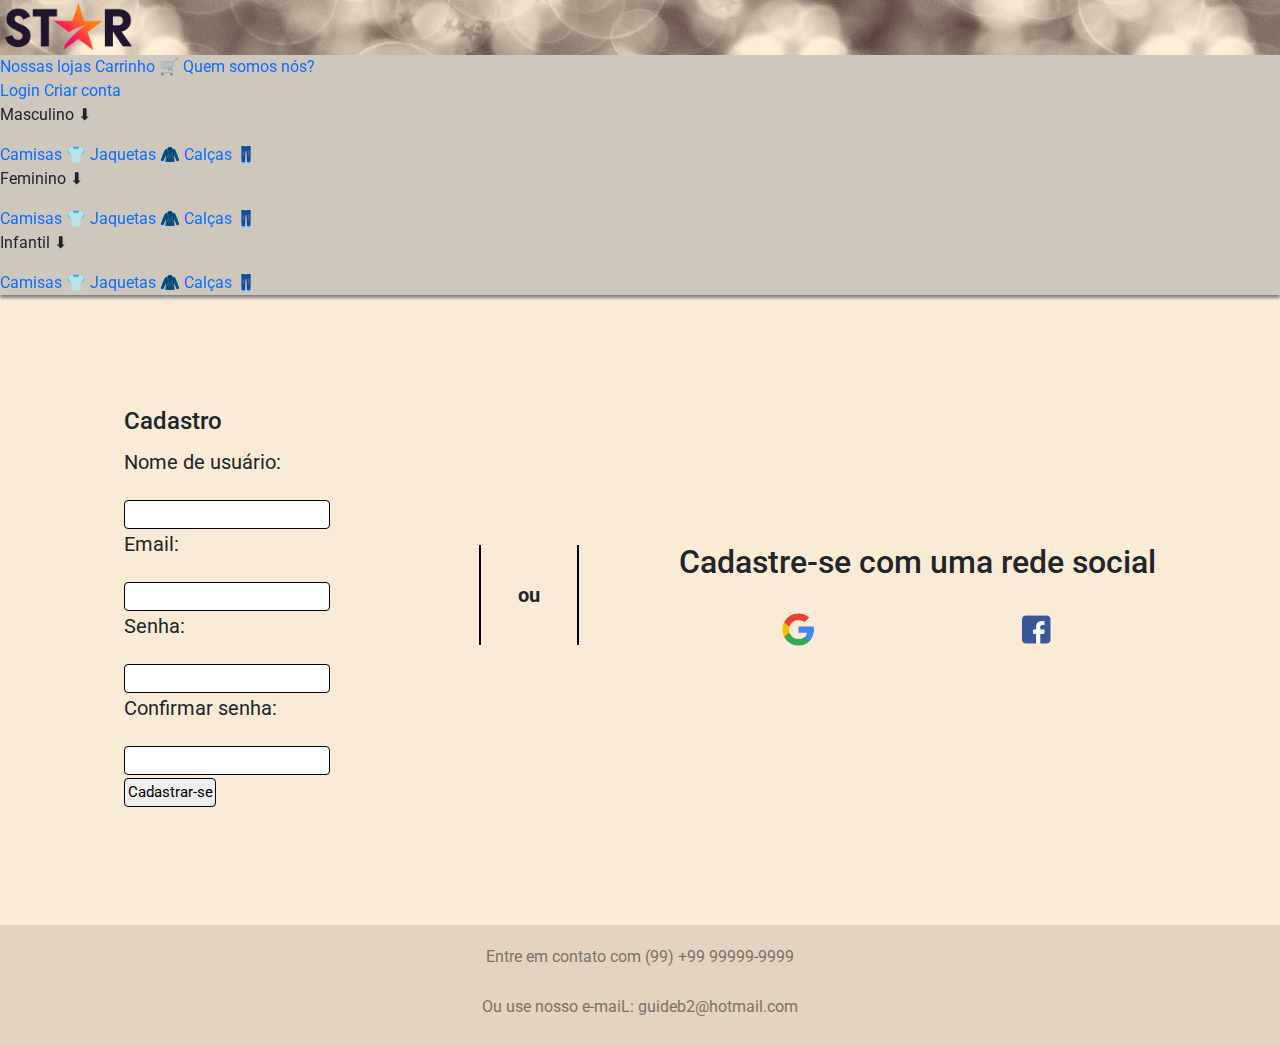
==== html/cadastrohtml.html @ 405eab74 "Add files via upload" ====
<!DOCTYPE html>
<html lang="en">
<head>
    <meta charset="UTF-8">
    <meta name="viewport" content="width=device-width, initial-scale=1.0">
    <link rel="stylesheet" type="text/css" href="../css/style.css"> 
    <link rel="stylesheet" type="text/css" href="../css/cadastrocss.css">
    <link rel="shortcut icon" href="../imagens/logo.png"/>
    <title>Star</title>
    <link href="https://cdn.jsdelivr.net/npm/bootstrap@5.1.3/dist/css/bootstrap.min.css" rel="stylesheet">
    <script src="https://cdn.jsdelivr.net/npm/bootstrap@5.1.3/dist/js/bootstrap.bundle.min.js"></script>
</head>
<body>
    <header>
        <a href="./index.html" class="logo"><img src="../imagens/logo3.png" alt="Logo do site"></a>

        <a href="./index.html" class="banner"><img src="../imagens/v5.png" alt="Banner do site"></a>
    </header>

    <nav>
        <div id="nav_1">
            <a href="./nossaslojashtml.html">Nossas lojas</a>

            <a href="./carrinhohtml.html">Carrinho 🛒</a>

            <a href="./sobre.html">Quem somos nós?</a>

            <div>
                <a href="./loginhtml.html">Login</a>

                <a href="./cadastrohtml.html">Criar conta</a>
            </div>
        </div>

        <div id="nav_2">
            <div class="categoria">
                <p>Masculino ⬇</p>
                <div class="extensao">
                    <a href="./procuracamisetahtml.html">Camisas 👕</a>
                    <a href="./procuracamisetahtml.html">Jaquetas 🧥</a>
                    <a href="./procuracamisetahtml.html">Calças 👖</a>
                </div>
            </div>

            <div class="categoria">
                <p>Feminino ⬇</p>
                <div class="extensao">
                    <a href="./procuracamisetahtml.html">Camisas 👕</a>
                    <a href="./procuracamisetahtml.html">Jaquetas 🧥</a>
                    <a href="./procuracamisetahtml.html">Calças 👖</a>
                </div>
            </div>

            <div class="categoria">
                <p>Infantil ⬇</p>
                <div class="extensao">
                    <a href="./procuracamisetahtml.html">Camisas 👕</a>
                    <a href="./procuracamisetahtml.html">Jaquetas 🧥</a>
                    <a href="./procuracamisetahtml.html">Calças 👖</a>
                </div>
            </div>
        </div>
    </nav>

    <main>
        <form>
            <fieldset>
                <legend>Cadastro</legend>

                <label for="nome">Nome de usuário:</label><br>

                <input type="text" name="nome" id="nome"><br>                

                <label for="email">Email:</label><br>

                <input type="email" name="email" id="email"><br>

                <label for="senha">Senha:</label><br>

                <input type="password" name="senha" id="senha"><br>

                <label for="confirmacao">Confirmar senha:</label><br>

                <input type="password" name="confirmacao" id="confirmacao"><br>              

                <input type = "submit" value ="Cadastrar-se">
            </fieldset>
        </form>

        <div id="enfeite">

            <p>ou</p>

        </div>

        <div>
            <h2>Cadastre-se com uma rede social</h2>

            <div class="redes">
                <img src="../imagens/googlelogo.png" alt="logo google" class="facebookgoogle">

                <img src="../imagens/facebooklogo.png" alt="logo facebook" class="facebookgoogle">
            </div>
        </div>
    </main>

    <footer>
        <p>Entre em contato com (99) +99 99999-9999</p>

        <p>Ou use nosso e-maiL: guideb2@hotmail.com</p>
    </footer>
</body>
</html>
---- css/style.css ----
@import url('https://fonts.googleapis.com/css2?family=Roboto:ital,wght@0,100;0,300;0,400;0,500;0,700;0,900;1,100;1,300;1,400;1,500;1,700;1,900&display=swap');

*:not(fieldset) {
    padding: 0%;
    border: 0ch;
    margin: 0%;
    font-family: -apple-system, BlinkMacSystemFont, 'Segoe UI', Roboto, Oxygen, Ubuntu, Cantarell, 'Open Sans', 'Helvetica Neue', sans-serif;
}

a {
    text-decoration: none!important;
}

header {
    height: 55px;
    width: 100%;
    display: flex;
    background-color: rgb(214, 200, 181);
}

.logo > img {
    position: absolute;
    height: 50px;
    width: 136.6061899679829px;
    padding: 2.5px 5px 0px 5px;
}

.banner {
    flex-grow: 1;
}

.banner > img {
    height: 55px;
    width: 100%;
}

nav {
    position: sticky;
    top: 0;
    background-color: rgb(206, 199, 190);
    box-shadow: 0 3px 3px grey;
}

.nav-item {
    margin: 1px;
}

.nav-link, .dropdown-item{
    height: 100%;
    line-height: 15px;
    color: rgb(133, 124, 112)!important;
    background-color: rgb(197, 184, 166)!important;
}

.nav-link:hover, .dropdown-item:hover{
    color: rgb(133, 124, 112)!important;
    background-color: rgb(165, 155, 142)!important;
}

.dropdown-menu {
    text-align: center!important;
    width: 50%;
    background-color: rgb(206, 199, 190)!important;
}
























main {
    min-height: 70vh;
    min-width: 89%;
    padding: 0 5.5% 30px 5.5%;
    background-color: antiquewhite;
}

main  * {
    font-family: 'Roboto', sans-serif;
}

main > h1 {
    padding-top: 25px;
    font-size: 51px;
}

footer {
    min-height: 75px;
    padding: 10px;
    background-color: rgb(226, 212, 193);
}

footer > p {
    padding-top: 10px;
    text-align: center;
    color: rgb(122, 115, 104);
}
---- css/cadastrocss.css ----
main {
    display: flex;
    justify-content: center;
    flex-wrap: wrap;
}

main > * {
    align-self: center;
}

form {
    font-size: 20px;
    padding-top: 20px;
}

fieldset {
    padding: 0 15px 15px 15px;
    border: 1px solid black;
    border-radius: 2px;
}

legend {
    font-size: 1.4em;
    font-weight: 500;
}

fieldset > * {
    margin: 0 0 20px 0;
}

fieldset > input {
    padding: 2.5px;
    border: 1px solid black;
    border-radius: 4px;
    font-size: 0.75em;
}

#enfeite {
    height:100px;
    width: 100px;
    border-left: 2px solid black;
    border-right: 2px solid black;
    margin: 0 100px 0 100px;
    text-align: center;
}

#enfeite > p {
    padding-top: 35px;
    font-size: 20px;
    font-weight: bold;
}

.redes {
    display: flex;
    justify-content: space-around;
    margin-top: 30px;
}

.facebookgoogle {
    height: 35px;
}
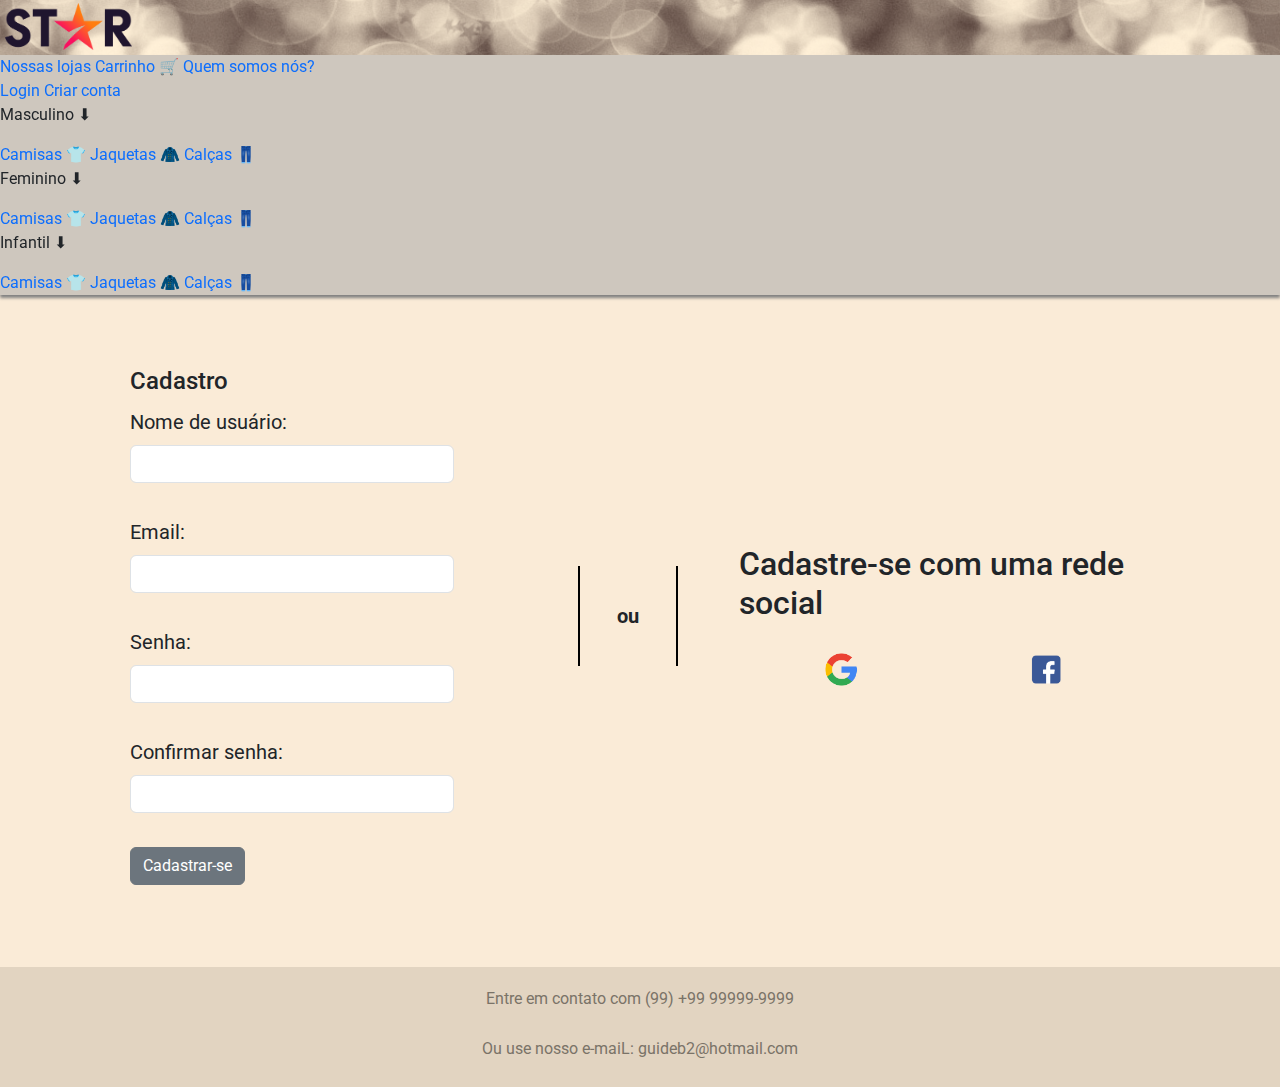
==== commit 305242b1: "ta com bootstrap" ====
--- a/html/cadastrohtml.html
+++ b/html/cadastrohtml.html
@@ -63,36 +63,46 @@
     </nav>
 
     <main>
+        <div class="container">
+            <div class="row p-5 align-items-center">
+                <div class="col-sm-4">
         <form>
             <fieldset>
                 <legend>Cadastro</legend>
+                <div class="mb-1">
+                <label for="nome" class="form-label">Nome de usuário:</label><br>
 
-                <label for="nome">Nome de usuário:</label><br>
+                <input type="text" class="form-control" id="nome"><br>                
+            </div>
+            <div class="mb-1">
+                <label for="email" class="form-label">Email:</label><br>
 
-                <input type="text" name="nome" id="nome"><br>                
+                <input type="email" class="form-control" id="email"><br>
+            </div>
+                <div class="mb-1">
+                <label for="senha" class="form-label">Senha:</label><br>
 
-                <label for="email">Email:</label><br>
+                <input type="password" class="form-control" id="senha"><br>
+            </div>
+             <div class="mb-1">
+                <label for="confirmacao" class="form-label">Confirmar senha:</label><br>
 
-                <input type="email" name="email" id="email"><br>
-
-                <label for="senha">Senha:</label><br>
-
-                <input type="password" name="senha" id="senha"><br>
-
-                <label for="confirmacao">Confirmar senha:</label><br>
-
-                <input type="password" name="confirmacao" id="confirmacao"><br>              
-
-                <input type = "submit" value ="Cadastrar-se">
+                <input type="password" class="form-control" id="confirmacao"><br>     
+            </div>         
+                <div class="mb-1">
+                <input type = "submit" class="btn btn-secondary" value ="Cadastrar-se">
+            </div>
             </fieldset>
         </form>
-
+    </div>
+    <div class="col-sm-3">
         <div id="enfeite">
 
             <p>ou</p>
 
         </div>
-
+    </div>
+    <div class="col-sm-5">
         <div>
             <h2>Cadastre-se com uma rede social</h2>
 
@@ -102,7 +112,10 @@
                 <img src="../imagens/facebooklogo.png" alt="logo facebook" class="facebookgoogle">
             </div>
         </div>
-    </main>
+    </div>
+    </div>
+    </div>
+</main>
 
     <footer>
         <p>Entre em contato com (99) +99 99999-9999</p>
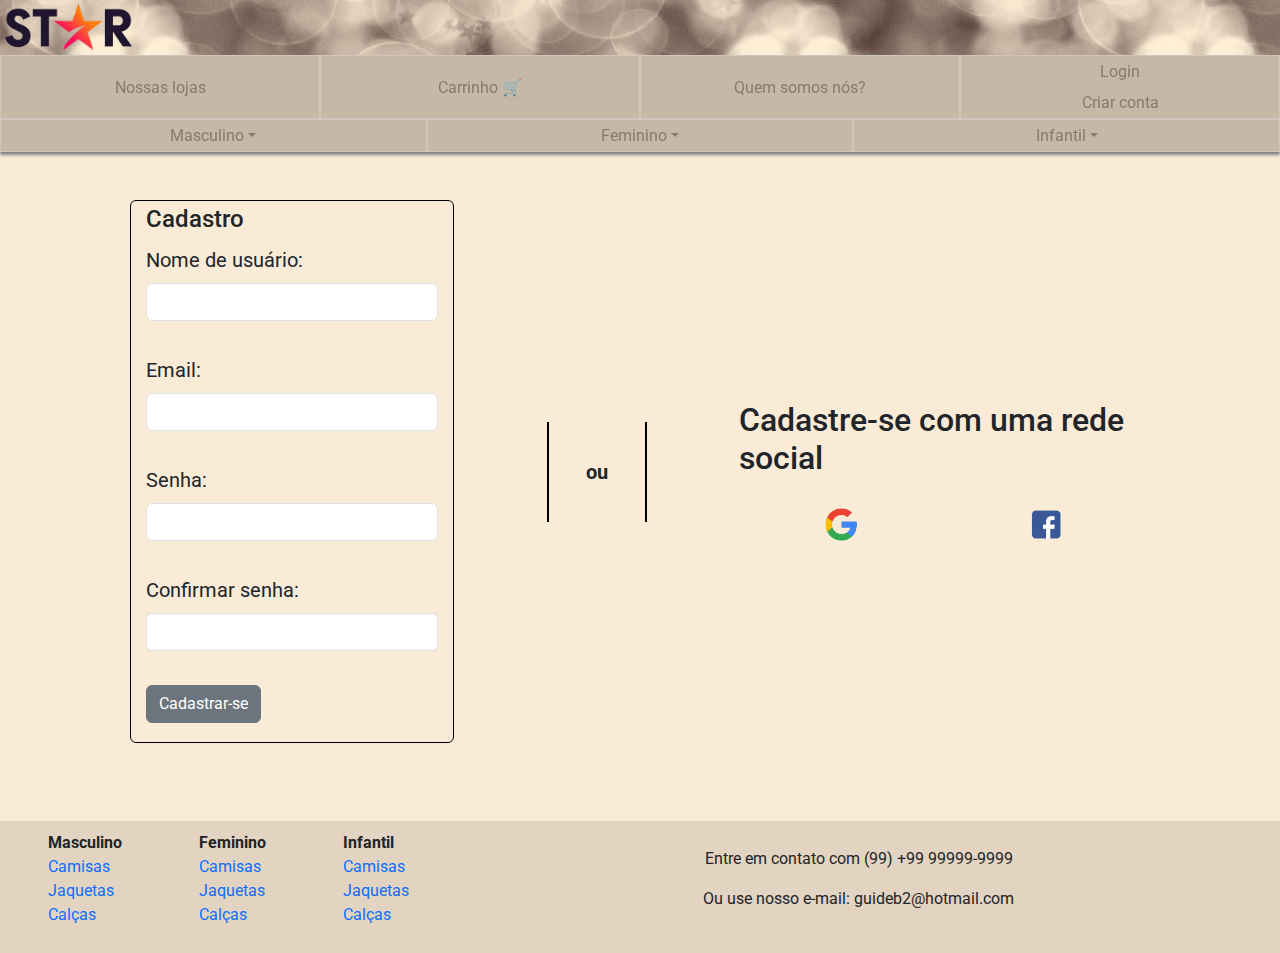
==== commit 0b468b5a: "finaaaaaaaaaaaaaaaaal ????? talvez ;)" ====
--- a/html/cadastrohtml.html
+++ b/html/cadastrohtml.html
@@ -18,48 +18,48 @@
     </header>
 
     <nav>
-        <div id="nav_1">
-            <a href="./nossaslojashtml.html">Nossas lojas</a>
+        <ul class="nav nav-justified" id="nav_1">
+            <li class="nav-item"><a class="nav-link pt-4" href="./nossaslojashtml.html">Nossas lojas</a></li>
 
-            <a href="./carrinhohtml.html">Carrinho 🛒</a>
+            <li class="nav-item"><a class="nav-link pt-4" href="./carrinhohtml.html">Carrinho 🛒</a></li>
 
-            <a href="./sobre.html">Quem somos nós?</a>
+            <li class="nav-item"><a class="nav-link pt-4" href="./sobre.html">Quem somos nós?</a></li>
 
-            <div>
-                <a href="./loginhtml.html">Login</a>
+            <li class="nav-item">
+                <a class="nav-link h-50" href="./loginhtml.html">Login</a>
 
-                <a href="./cadastrohtml.html">Criar conta</a>
-            </div>
-        </div>
+                <a class="nav-link h-50" href="./cadastrohtml.html">Criar conta</a>
+            </li>
+        </ul>
 
-        <div id="nav_2">
-            <div class="categoria">
-                <p>Masculino ⬇</p>
-                <div class="extensao">
-                    <a href="./procuracamisetahtml.html">Camisas 👕</a>
-                    <a href="./procuracamisetahtml.html">Jaquetas 🧥</a>
-                    <a href="./procuracamisetahtml.html">Calças 👖</a>
-                </div>
-            </div>
+        <ul class="nav nav-justified" id="nav_2">
+            <li class="nav-item dropdown">
+                <a class="nav-link dropdown-toggle" data-bs-toggle="dropdown" href="#">Masculino</a>
+                <ul class="dropdown-menu">
+                    <li><a class="dropdown-item" href="./procuracamisetahtml.html">Camisas 👕</a></li>
+                    <li><a class="dropdown-item" href="./procuracamisetahtml.html">Jaquetas 🧥</a></li>
+                    <li><a class="dropdown-item" href="./procuracamisetahtml.html">Calças 👖</a></li>
+                </ul>
+            </li>
 
-            <div class="categoria">
-                <p>Feminino ⬇</p>
-                <div class="extensao">
-                    <a href="./procuracamisetahtml.html">Camisas 👕</a>
-                    <a href="./procuracamisetahtml.html">Jaquetas 🧥</a>
-                    <a href="./procuracamisetahtml.html">Calças 👖</a>
-                </div>
-            </div>
+            <li class="nav-item dropdown">
+                <a class="nav-link dropdown-toggle" data-bs-toggle="dropdown" href="#">Feminino</a>
+                <ul class="dropdown-menu">
+                    <li><a class="dropdown-item" href="./procuracamisetahtml.html">Camisas 👕</a></li>
+                    <li><a class="dropdown-item" href="./procuracamisetahtml.html">Jaquetas 🧥</a></li>
+                    <li><a class="dropdown-item" href="./procuracamisetahtml.html">Calças 👖</a></li>
+                </ul>
+            </li>
 
-            <div class="categoria">
-                <p>Infantil ⬇</p>
-                <div class="extensao">
-                    <a href="./procuracamisetahtml.html">Camisas 👕</a>
-                    <a href="./procuracamisetahtml.html">Jaquetas 🧥</a>
-                    <a href="./procuracamisetahtml.html">Calças 👖</a>
-                </div>
-            </div>
-        </div>
+            <li class="nav-item dropdown">
+                <a class="nav-link dropdown-toggle" data-bs-toggle="dropdown" href="#">Infantil</a>
+                <ul class="dropdown-menu">
+                    <li><a class="dropdown-item" href="./procuracamisetahtml.html">Camisas 👕</a></li>
+                    <li><a class="dropdown-item" href="./procuracamisetahtml.html">Jaquetas 🧥</a></li>
+                    <li><a class="dropdown-item" href="./procuracamisetahtml.html">Calças 👖</a></li>
+                </ul>
+            </li>
+        </ul>
     </nav>
 
     <main>
@@ -117,10 +117,64 @@
     </div>
 </main>
 
-    <footer>
+<footer class="d-flex flex-wrap justify-content-around">
+    <div>
+        <div class="row">
+            <div class="col-12">Masculino</div>
+        </div>
+
+        <div class="row">
+            <div class="col-12"><a href="./procuracamisetahtml.html">Camisas</a></div>
+        </div>
+
+        <div class="row">
+            <div class="col-12"><a href="./procuracamisetahtml.html">Jaquetas</a></div>
+        </div>
+
+        <div class="row">
+            <div class="col-12"><a href="./procuracamisetahtml.html">Calças</a></div>
+        </div>
+    </div>
+    <div>
+        <div class="row">
+            <div class="col-12">Feminino</div>
+        </div>
+
+        <div class="row">
+            <div class="col-12"><a href="./procuracamisetahtml.html">Camisas</a></div>
+        </div>
+
+        <div class="row">
+            <div class="col-12"><a href="./procuracamisetahtml.html">Jaquetas</a></div>
+        </div>
+
+        <div class="row">
+            <div class="col-12"><a href="./procuracamisetahtml.html">Calças</a></div>
+        </div>
+    </div>
+    <div>
+        <div class="row">
+            <div class="col-12">Infantil</div>
+        </div>
+
+        <div class="row">
+            <div class="col-12"><a href="./procuracamisetahtml.html">Camisas</a></div>
+        </div>
+
+        <div class="row">
+            <div class="col-12"><a href="./procuracamisetahtml.html">Jaquetas</a></div>
+        </div>
+
+        <div class="row">
+            <div class="col-12"><a href="./procuracamisetahtml.html">Calças</a></div>
+        </div>
+    </div>
+
+    <div class="text-center p-3 flex-fill">
         <p>Entre em contato com (99) +99 99999-9999</p>
 
-        <p>Ou use nosso e-maiL: guideb2@hotmail.com</p>
-    </footer>
+        <p>Ou use nosso e-mail: guideb2@hotmail.com</p>
+    </div>
+</footer>
 </body>
 </html>
--- a/css/style.css
+++ b/css/style.css
@@ -60,9 +60,12 @@
 .dropdown-menu {
     text-align: center!important;
     width: 50%;
-    background-color: rgb(206, 199, 190)!important;
+    background-color: rgb(173, 162, 148)!important;
 }
 
+.dropdown-menu a {
+    background-color: rgb(192, 181, 168)!important;
+}
 
 
 
@@ -89,7 +92,7 @@
 main {
     min-height: 70vh;
     min-width: 89%;
-    padding: 0 5.5% 30px 5.5%;
+    padding: 0 5.5vw 30px 5.5vw;
     background-color: antiquewhite;
 }
 
@@ -113,3 +116,11 @@
     text-align: center;
     color: rgb(122, 115, 104);
 }
+
+footer > div > div:first-child {
+    font-weight: bold;;
+}
+
+footer > div > div {
+    padding: 0 3vw 0 3vw;
+}--- a/css/cadastrocss.css
+++ b/css/cadastrocss.css
@@ -1,22 +1,13 @@
-main {
-    display: flex;
-    justify-content: center;
-    flex-wrap: wrap;
-}
-
-main > * {
-    align-self: center;
-}
 
 form {
     font-size: 20px;
-    padding-top: 20px;
+    
 }
 
 fieldset {
-    padding: 0 15px 15px 15px;
-    border: 1px solid black;
-    border-radius: 2px;
+    padding: 0 15px 15px 15px!important;
+    border: 1px solid black!important;
+    border-radius: 6px!important;
 }
 
 legend {
@@ -24,23 +15,12 @@
     font-weight: 500;
 }
 
-fieldset > * {
-    margin: 0 0 20px 0;
-}
-
-fieldset > input {
-    padding: 2.5px;
-    border: 1px solid black;
-    border-radius: 4px;
-    font-size: 0.75em;
-}
 
 #enfeite {
     height:100px;
     width: 100px;
     border-left: 2px solid black;
     border-right: 2px solid black;
-    margin: 0 100px 0 100px;
     text-align: center;
 }
 
@@ -55,7 +35,11 @@
     justify-content: space-around;
     margin-top: 30px;
 }
+.col-sm-3{
+    display:flex;
+    justify-content:center;
+}
 
 .facebookgoogle {
     height: 35px;
-}+}
